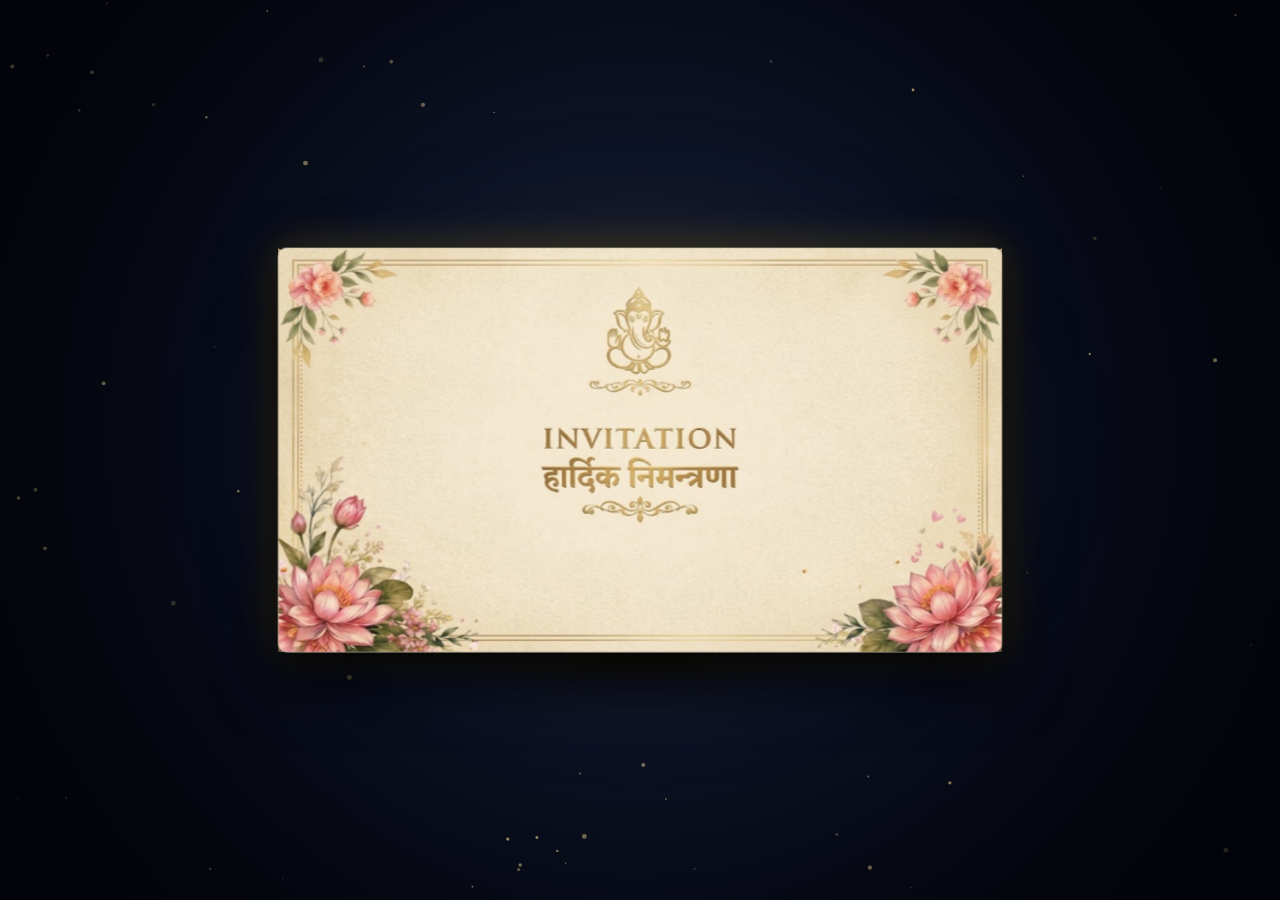
==== index.html @ e5b16639 "Initial commit of wedding invite" ====
<!DOCTYPE html>
<html lang="en">
<head>
  <meta charset="UTF-8" />
  <meta name="viewport" content="width=device-width, initial-scale=1.0, maximum-scale=1.0, user-scalable=no" />
  <title>Manish &amp; Sudha Wedding Invitation | 3D Envelope &amp; Royal Card</title>
  <link rel="stylesheet" href="css/style.css" />
  <!-- Google Fonts for Vedic Serif & Devanagari Elegance -->
  <link rel="preconnect" href="https://fonts.googleapis.com">
  <link rel="preconnect" href="https://fonts.gstatic.com" crossorigin>
  <link href="https://fonts.googleapis.com/css2?family=Cinzel:wght@400;600;700;800&family=Great+Vibes&family=Marcellus&family=Rozha+One&family=Yatra+One&display=swap" rel="stylesheet">
  <!-- GSAP Animation Platform -->
  <script src="https://cdnjs.cloudflare.com/ajax/libs/gsap/3.12.2/gsap.min.js"></script>
</head>
<body>
  <div id="app">
    <!-- Ambient Gold Dust Canvas -->
    <canvas id="particles-canvas"></canvas>

    <!-- Ambient Vignette Effect -->
    <div class="vignette-overlay"></div>



    <!-- Main Scene Container (3D Perspective Space) -->
    <main class="scene-container" id="scene-container">
      
      <!-- Atmospheric Backdrop Glow Spotlight (Makes envelope pop) -->
      <div class="scene-spotlight-glow" id="scene-glow"></div>

      <!-- THE TRUE 3D ENVELOPE ASSEMBLY -->
      <div class="envelope-assembly" id="envelope">
        <!-- Floor Contact Shadow -->
        <div class="envelope-shadow" id="envelope-shadow"></div>

        <!-- 3D Physical Box / Shell with Front, Back & Paper Thickness -->
        <div class="envelope-3d-box" id="envelope-3d-box">
          
          <!-- 3D Paper Thickness Edges -->
          <div class="envelope-edge edge-left"></div>
          <div class="envelope-edge edge-right"></div>
          <div class="envelope-edge edge-bottom"></div>

          <!-- ========================================================
               FRONT FACE OF 3D ENVELOPE (media_1790006540190.png)
               "INVITATION / हार्दिक निमन्त्रणा" & Lord Ganesha
               ======================================================== -->
          <div class="envelope-face face-front" id="face-front">
            <img src="assets/card-front.png" alt="Envelope Front - Invitation" class="envelope-asset-img" />
            <div class="envelope-shimmer-sheen"></div>

          </div>



          <!-- ========================================================
               BACK FACE OF 3D ENVELOPE (media_1790006549972.png)
               Triangular Flap & Metallic Ganesha Wax Seal
               ======================================================== -->
          <div class="envelope-face face-back" id="face-back">
            
            <!-- Envelope Back Pocket (Covers bottom & sides) -->
            <div class="envelope-pocket-wrap">
              <img src="assets/envelope-back.png" alt="Envelope Back Pocket" class="envelope-asset-img pocket-cut" />
            </div>

            <!-- 3D Triangular Flap (Hinged at top edge, swings open 160deg) -->
            <div class="envelope-3d-flap" id="envelope-flap">
              <!-- Front Face of Flap with Ganesha Seal -->
              <div class="flap-side flap-front">
                <div class="flap-cut-container">
                  <img src="assets/envelope-back.png" alt="Envelope Flap" class="envelope-asset-img" />
                </div>
                
                <!-- Metallic Ganesha Wax Seal (Click to Open!) -->
                <div class="wax-seal" id="wax-seal" role="button" aria-label="Open 3D Invitation Envelope">
                  <div class="wax-glow-halo"></div>
                  <div class="wax-seal-body">
                    <div class="wax-seal-rim">
                      <svg viewBox="0 0 100 100" class="ganesha-seal-svg">
                        <defs>
                          <linearGradient id="ganeshaGold" x1="0%" y1="0%" x2="100%" y2="100%">
                            <stop offset="0%" stop-color="#fff4c2" />
                            <stop offset="35%" stop-color="#fae19c" />
                            <stop offset="70%" stop-color="#d4af37" />
                            <stop offset="100%" stop-color="#8a6114" />
                          </linearGradient>
                        </defs>
                        <!-- Lord Ganesha Silhouette Emboss -->
                        <path d="M50 16 C45 16 42 20 42 24 C42 28 45 32 50 32 C55 32 58 28 58 24 C58 20 55 16 50 16 Z" fill="url(#ganeshaGold)" />
                        <!-- Crown (Mukut) -->
                        <path d="M44 20 L50 8 L56 20 Z" fill="url(#ganeshaGold)" />
                        <circle cx="50" cy="7" r="1.5" fill="#fff5cc" />
                        <!-- Ears -->
                        <path d="M42 22 C34 22 28 26 28 32 C28 38 34 42 41 42" stroke="url(#ganeshaGold)" stroke-width="2.2" fill="none" stroke-linecap="round" />
                        <path d="M58 22 C66 22 72 26 72 32 C72 38 66 42 59 42" stroke="url(#ganeshaGold)" stroke-width="2.2" fill="none" stroke-linecap="round" />
                        <!-- Head & Curved Trunk (Vakratunda) -->
                        <path d="M47 30 C47 36 49 44 49 52 C49 62 44 68 38 68 C34 68 32 64 34 61 C36 58 40 60 41 62" stroke="url(#ganeshaGold)" stroke-width="3" fill="none" stroke-linecap="round" />
                        <!-- Modak & Hand -->
                        <circle cx="62" cy="58" r="4.5" fill="url(#ganeshaGold)" />
                        <!-- Tusk (Ekadanta) -->
                        <path d="M45 42 L39 44" stroke="url(#ganeshaGold)" stroke-width="2.2" stroke-linecap="round" />
                        <!-- Tilak on forehead -->
                        <path d="M50 18 L50 25" stroke="#fff4c2" stroke-width="1.8" stroke-linecap="round" />
                        <circle cx="50" cy="26.5" r="1.2" fill="#d4af37" />
                        <!-- Base Lotus Petals -->
                        <path d="M36 78 C42 74 58 74 64 78 C58 84 42 84 36 78 Z" fill="url(#ganeshaGold)" opacity="0.85" />
                      </svg>
                    </div>
                  </div>
                </div>
              </div>

              <!-- Back Face of Flap (Visible when rotated open 160deg into 3D depth) -->
              <div class="flap-side flap-back">
                <div class="flap-back-content">
                  <div class="flap-back-crest">✦ &nbsp; ॐ &nbsp; ✦</div>
                </div>
              </div>
            </div>

          </div>

          <!-- ========================================================
               THE INNER INVITATION CARD (Positioned in front of envelope & flap)
               Manish Pokharel & Sudha Aryal Royal Card
               ======================================================== -->
          <div class="inner-card-3d" id="inner-card">
            <div class="portrait-card-container">
              <!-- High-res wedding card asset -->
              <img src="assets/inner-card.png" alt="Manish Pokharel &amp; Sudha Aryal Wedding Invitation" class="portrait-card-img" />
              <div class="card-shimmer-sheen"></div>

              <!-- Clickable Venue Hotspot: Opens Google Maps link directly -->
              <a href="https://maps.app.goo.gl/5cLbY6xXjAzk1YE78" 
                 target="_blank" 
                 rel="noopener noreferrer" 
                 class="venue-location-link" 
                 id="venue-link-card" 
                 title="Open Venue on Google Maps (Raj Mahal Event, Pokhara)" 
                 aria-label="Open venue location on Google Maps: Raj Mahal Event, Devi's Falls, Pokhara">
              </a>
            </div>
          </div>

        </div>
      </div>

    </main>



    <!-- Card Zoom Lightbox Modal (Click to View Full Size) -->
    <div class="card-lightbox-modal" id="card-lightbox" aria-modal="true" role="dialog">
      <div class="lightbox-backdrop" id="lightbox-backdrop"></div>
      <div class="lightbox-container">
        <button class="lightbox-close-btn" id="btn-close-lightbox" aria-label="Close Lightbox">✕</button>
        <div class="lightbox-card-wrapper">
          <img src="assets/inner-card.png" alt="Manish &amp; Sudha Wedding Card Full Resolution" class="lightbox-card-img" />
          <div class="card-shimmer-sheen"></div>
          <!-- Clickable Venue Hotspot in Lightbox Zoom: Opens Google Maps link directly -->
          <a href="https://maps.app.goo.gl/5cLbY6xXjAzk1YE78" 
             target="_blank" 
             rel="noopener noreferrer" 
             class="venue-location-link" 
             id="venue-link-lightbox" 
             title="Open Venue on Google Maps (Raj Mahal Event, Pokhara)" 
             aria-label="Open venue location on Google Maps: Raj Mahal Event, Devi's Falls, Pokhara">
          </a>
        </div>
      </div>
    </div>
  </div>

  <!-- Application Bundle -->
  <script src="js/bundle.js"></script>
</body>
</html>
---- css/style.css ----
/* ==========================================================================
   THE ROYAL INVITATION - TRUE 3D ENVELOPE (FRONT & BACK DESIGN)
   Landscape Traditional Indian/Hindu Royal Ivory & Gold Aesthetics
   ========================================================================== */

:root {
  --font-serif: 'Cinzel', 'Playfair Display', Georgia, serif;
  --font-devanagari: 'Rozha One', 'Yatra One', 'Cinzel', serif;
  --font-script: 'Great Vibes', cursive;
  --font-sans: 'Marcellus', 'Cinzel', system-ui, sans-serif;

  --gold-highlight: #fff6d6;
  --gold-light: #fae19c;
  --gold-primary: #d4af37;
  --gold-medium: #b38927;
  --gold-dark: #7a5410;
  
  --bg-dark: #03050c;
  --bg-ambient: radial-gradient(circle at 50% 48%, #141c33 0%, #0c1224 40%, #060914 75%, #03040a 100%);
  --ivory-bg: #f9f5eb;
  --ivory-dark: #efe5d0;
  --text-dark: #26160d;

  /* 3D Envelope & Inner Card Dimensions (Default Desktop) */
  --env-w: 720px;
  --env-h: 402px;
  --card-w: 336px;
  --card-h: calc(var(--card-w) * (1024 / 602));
  --edge-t: 16px;
  --seal-size: 82px;
}

*, *::before, *::after {
  box-sizing: border-box;
  margin: 0;
  padding: 0;
  user-select: none;
}

html, body {
  width: 100%;
  height: 100%;
  overflow: hidden;
  background: var(--bg-dark);
  color: #fff;
  font-family: var(--font-sans);
  -webkit-font-smoothing: antialiased;
}



#app {
  position: relative;
  width: 100vw;
  height: 100vh;
  display: flex;
  flex-direction: column;
  justify-content: center;
  align-items: center;
  overflow: hidden;
  background: var(--bg-ambient);
}

/* Ambient Gold Particles Canvas */
#particles-canvas {
  position: absolute;
  top: 0;
  left: 0;
  width: 100%;
  height: 100%;
  pointer-events: none;
  z-index: 1;
}

/* Vignette Overlay */
.vignette-overlay {
  position: absolute;
  top: 0;
  left: 0;
  width: 100%;
  height: 100%;
  pointer-events: none;
  background: radial-gradient(circle at 50% 48%, transparent 40%, rgba(2, 3, 8, 0.82) 100%);
  z-index: 2;
}

/* ==========================================================================
   HEADER HUD
   ========================================================================== */
.header-hud {
  position: relative;
  z-index: 50;
  margin-top: 14px;
  display: flex;
  flex-direction: column;
  align-items: center;
  text-align: center;
  pointer-events: none;
}

.brand-crest {
  font-family: var(--font-devanagari);
  font-size: 0.92rem;
  letter-spacing: 3px;
  color: var(--gold-light);
  text-shadow: 0 0 12px rgba(250, 225, 156, 0.5);
  margin-bottom: 2px;
}

.brand-title {
  font-family: var(--font-serif);
  font-size: 1.7rem;
  font-weight: 700;
  letter-spacing: 3px;
  text-transform: uppercase;
  background: linear-gradient(135deg, #ffffff 0%, #fae19c 60%, #d4af37 100%);
  -webkit-background-clip: text;
  -webkit-text-fill-color: transparent;
  filter: drop-shadow(0 2px 8px rgba(0, 0, 0, 0.7));
}

.brand-subtitle {
  font-size: 0.8rem;
  letter-spacing: 2px;
  color: #d1b894;
  margin-top: 2px;
}

.status-pill {
  margin-top: 8px;
  display: inline-flex;
  align-items: center;
  gap: 8px;
  padding: 5px 16px;
  background: rgba(26, 6, 11, 0.75);
  border: 1px solid rgba(212, 175, 55, 0.4);
  border-radius: 20px;
  font-size: 0.72rem;
  font-weight: 600;
  letter-spacing: 1.5px;
  color: var(--gold-light);
  box-shadow: 0 4px 15px rgba(0, 0, 0, 0.6);
  backdrop-filter: blur(8px);
}

.pulse-dot {
  width: 7px;
  height: 7px;
  border-radius: 50%;
  background: #e6a817;
  box-shadow: 0 0 8px #f5c042;
  animation: pulse-glow 2s infinite ease-in-out;
}

.pulse-dot.active {
  background: #4ade80;
  box-shadow: 0 0 10px #4ade80;
}

@keyframes pulse-glow {
  0%, 100% { transform: scale(1); opacity: 0.7; }
  50% { transform: scale(1.4); opacity: 1; }
}

/* Floating Tooltip */
.floating-tooltip {
  position: fixed;
  pointer-events: none;
  z-index: 100;
  padding: 6px 14px;
  background: rgba(20, 4, 8, 0.92);
  border: 1px solid var(--gold-primary);
  border-radius: 18px;
  color: var(--gold-light);
  font-size: 0.72rem;
  letter-spacing: 1px;
  box-shadow: 0 6px 20px rgba(0, 0, 0, 0.8), 0 0 12px rgba(212, 175, 55, 0.3);
  opacity: 0;
  transform: translateY(6px);
  transition: opacity 0.2s ease, transform 0.2s ease;
}

.floating-tooltip.visible {
  opacity: 1;
  transform: translateY(0);
}

/* ==========================================================================
   MAIN SCENE CONTAINER (3D Perspective Space)
   ========================================================================== */
.scene-container {
  position: relative;
  width: 100%;
  max-width: 860px;
  height: 540px;
  z-index: 10;
  perspective: 1600px;
  display: flex;
  align-items: center;
  justify-content: center;
  margin: auto 0;
}

/* ==========================================================================
   ATMOSPHERIC SPOTLIGHT GLOW (Makes 3D Envelope Pop)
   ========================================================================== */
.scene-spotlight-glow {
  position: absolute;
  top: 50%;
  left: 50%;
  transform: translate(-50%, -50%) translateZ(-80px);
  width: min(880px, 94vw);
  height: min(580px, 68vh);
  border-radius: 50%;
  background: radial-gradient(ellipse at 50% 50%, rgba(250, 225, 156, 0.32) 0%, rgba(212, 175, 55, 0.15) 38%, rgba(20, 28, 55, 0.05) 60%, transparent 75%);
  filter: blur(48px);
  pointer-events: none;
  z-index: 0;
  transition: opacity 0.8s ease;
}

/* ==========================================================================
   THE 3D ENVELOPE ASSEMBLY
   ========================================================================== */
.envelope-assembly {
  position: relative;
  width: var(--env-w);
  height: var(--env-h);
  transform-style: preserve-3d;
}

/* Floor Contact Shadow */
.envelope-shadow {
  position: absolute;
  bottom: -32px;
  left: 6%;
  width: 88%;
  height: 46px;
  background: radial-gradient(ellipse at center, rgba(0, 0, 0, 0.9) 0%, rgba(10, 16, 35, 0.45) 50%, transparent 75%);
  border-radius: 50%;
  z-index: 0;
  filter: blur(12px);
  pointer-events: none;
  transition: transform 0.8s ease, opacity 0.8s ease;
}

/* ==========================================================================
   3D PHYSICAL ENVELOPE BOX (Shell with Front, Back, & Paper Thickness)
   ========================================================================== */
.envelope-3d-box {
  position: relative;
  width: 100%;
  height: 100%;
  transform-style: preserve-3d;
  cursor: pointer;
}

/* 3D Paper Thickness Edges */
.envelope-edge {
  position: absolute;
  box-sizing: border-box;
  background: linear-gradient(135deg, #dfcfb2 0%, #c5b290 100%);
  border: 1px solid rgba(212, 175, 55, 0.4);
  pointer-events: none;
}

.edge-left {
  top: 0;
  left: calc(var(--edge-t) / -2);
  width: var(--edge-t);
  height: 100%;
  transform: rotateY(-90deg);
}

.edge-right {
  top: 0;
  right: calc(var(--edge-t) / -2);
  width: var(--edge-t);
  height: 100%;
  transform: rotateY(90deg);
}

.edge-bottom {
  bottom: calc(var(--edge-t) / -2);
  left: 0;
  width: 100%;
  height: var(--edge-t);
  transform: rotateX(-90deg);
}

/* Common Envelope Faces */
.envelope-face {
  position: absolute;
  top: 0;
  left: 0;
  width: 100%;
  height: 100%;
  border-radius: 8px;
  box-shadow: 
    0 25px 65px rgba(0, 0, 0, 0.85),
    0 8px 24px rgba(0, 0, 0, 0.6),
    0 0 40px rgba(212, 175, 55, 0.35);
  backface-visibility: hidden;
  -webkit-backface-visibility: hidden;
}

.envelope-asset-img {
  width: 100%;
  height: 100%;
  object-fit: fill;
  display: block;
}

/* --- FRONT FACE (media_1790006540190.png: INVITATION / हार्दिक निमन्त्रणा) --- */
.face-front {
  background: var(--ivory-bg);
  transform: translateZ(8px);
  overflow: hidden;
  z-index: 5;
}

.envelope-shimmer-sheen {
  position: absolute;
  top: 0;
  left: -100%;
  width: 60%;
  height: 100%;
  background: linear-gradient(90deg, transparent, rgba(255, 246, 214, 0.35), transparent);
  transform: skewX(-25deg);
  pointer-events: none;
  animation: gold-sheen 6s infinite ease-in-out;
}

@keyframes gold-sheen {
  0%, 80% { left: -100%; }
  100% { left: 160%; }
}

/* Front Flip Hint Badge */
.front-flip-badge {
  position: absolute;
  bottom: 14px;
  left: 50%;
  transform: translateX(-50%);
  padding: 6px 16px;
  background: rgba(26, 8, 12, 0.85);
  border: 1px solid var(--gold-primary);
  border-radius: 20px;
  color: var(--gold-light);
  font-family: var(--font-serif);
  font-size: 0.7rem;
  letter-spacing: 1.2px;
  box-shadow: 0 4px 12px rgba(0, 0, 0, 0.6);
  cursor: pointer;
  transition: all 0.2s ease;
  display: flex;
  align-items: center;
  gap: 6px;
  z-index: 10;
}

.front-flip-badge:hover {
  background: rgba(45, 12, 20, 0.95);
  transform: translateX(-50%) scale(1.05);
  box-shadow: 0 0 14px rgba(212, 175, 55, 0.6);
}

.flip-icon {
  font-size: 0.85rem;
  color: var(--gold-light);
}

/* --- BACK FACE (media_1790006549972.png: Flap & Ganesha Wax Seal) --- */
.face-back {
  background: var(--ivory-bg);
  transform: rotateY(180deg) translateZ(8px);
  transform-style: preserve-3d;
  overflow: visible;
  z-index: 2;
  transition: box-shadow 0.4s ease;
}

.envelope-assembly.is-open .envelope-face {
  box-shadow: none;
}

.envelope-assembly.is-open .envelope-edge {
  opacity: 0;
  visibility: hidden;
  transition: opacity 0.3s ease;
}

/* Envelope Back Pocket (Covers bottom & sides) */
.envelope-pocket-wrap {
  position: absolute;
  top: 0;
  left: 0;
  width: 100%;
  height: 100%;
  z-index: 2;
  pointer-events: none;
  border-radius: 8px;
  overflow: hidden;
  clip-path: polygon(0 0, 44% 49%, 50% 64%, 56% 49%, 100% 0, 100% 100%, 0 100%);
  -webkit-clip-path: polygon(0 0, 44% 49%, 50% 64%, 56% 49%, 100% 0, 100% 100%, 0 100%);
}

/* 3D Triangular Flap */
.envelope-3d-flap {
  position: absolute;
  top: 0;
  left: 0;
  width: 100%;
  height: 100%;
  z-index: 3;
  transform-origin: top center;
  transform-style: preserve-3d;
}

.flap-side {
  position: absolute;
  top: 0;
  left: 0;
  width: 100%;
  height: 100%;
  backface-visibility: hidden;
  -webkit-backface-visibility: hidden;
}

.flap-front {
  z-index: 2;
  transform: rotateX(0deg);
}

.flap-cut-container {
  width: 100%;
  height: 100%;
  clip-path: polygon(0 0, 100% 0, 50% 55.6%);
  -webkit-clip-path: polygon(0 0, 100% 0, 50% 55.6%);
}

/* Metallic Ganesha Wax Seal */
.wax-seal {
  position: absolute;
  top: 55.6%;
  left: 50%;
  width: var(--seal-size);
  height: var(--seal-size);
  transform: translate(-50%, -50%);
  z-index: 10;
  cursor: pointer;
  transition: transform 0.25s cubic-bezier(0.16, 1, 0.3, 1), filter 0.25s ease;
}



.wax-seal-body {
  width: 100%;
  height: 100%;
  border-radius: 50%;
  background: radial-gradient(circle at 35% 30%, #fae6a6 0%, #d4af37 40%, #8c671b 80%, #543909 100%);
  box-shadow: 
    0 8px 20px rgba(0, 0, 0, 0.85),
    0 0 16px rgba(212, 175, 55, 0.5),
    inset 0 2px 5px rgba(255, 255, 255, 0.75),
    inset 0 -2px 6px rgba(0, 0, 0, 0.7);
  display: flex;
  align-items: center;
  justify-content: center;
  position: relative;
}

.wax-seal-rim {
  width: 80%;
  height: 80%;
  border-radius: 50%;
  border: 1.5px dashed rgba(42, 14, 5, 0.5);
  box-shadow: inset 0 0 8px rgba(0, 0, 0, 0.45);
  display: flex;
  align-items: center;
  justify-content: center;
  background: radial-gradient(circle at 35% 30%, #ebd391 0%, #c29c2d 65%, #7a5210 100%);
}

.ganesha-seal-svg {
  width: 75%;
  height: 75%;
  filter: drop-shadow(0 1px 2px rgba(0, 0, 0, 0.7));
}

.wax-glow-halo {
  position: absolute;
  top: -22%;
  left: -22%;
  width: 144%;
  height: 144%;
  border-radius: 50%;
  background: radial-gradient(circle, rgba(250, 225, 156, 0.35) 0%, transparent 70%);
  pointer-events: none;
  animation: halo-pulse 2.5s infinite ease-in-out;
}

/* Back of Flap (Rotated 180deg around Y to maintain natural triangle apex) */
.flap-back {
  transform: rotateY(180deg);
  background: linear-gradient(135deg, #eee3cd 0%, #dfcfb2 100%);
  clip-path: polygon(0 0, 100% 0, 50% 55.6%);
  -webkit-clip-path: polygon(0 0, 100% 0, 50% 55.6%);
  display: flex;
  align-items: center;
  justify-content: center;
}

.flap-back-content {
  color: var(--gold-medium);
  font-family: var(--font-serif);
  font-size: 1rem;
  letter-spacing: 4px;
}

/* ==========================================================================
   THE INNER INVITATION CARD (Manish Pokharel & Sudha Aryal Royal Card)
   ========================================================================== */
.inner-card-3d {
  position: absolute;
  top: 10px;
  left: calc(50% - (var(--card-w) / 2));
  width: var(--card-w);
  height: var(--card-h);
  z-index: 25;
  transform: rotateY(180deg) translateZ(0px);
  transform-style: preserve-3d;
  opacity: 0;
  pointer-events: none;
  transition: box-shadow 0.3s ease;
}

.inner-card-3d.active {
  pointer-events: auto;
  cursor: zoom-in;
  z-index: 30;
}

.inner-card-3d.active .portrait-card-container {
  box-shadow: 
    0 30px 70px rgba(0, 0, 0, 0.95),
    0 0 35px rgba(212, 175, 55, 0.5),
    0 0 12px rgba(255, 246, 214, 0.25);
  transition: box-shadow 0.6s ease;
}

.portrait-card-container {
  position: relative;
  width: 100%;
  height: 100%;
  aspect-ratio: 602 / 1024;
  border-radius: 12px;
  overflow: hidden;
  box-shadow: 0 20px 50px rgba(0, 0, 0, 0.9), 0 0 25px rgba(212, 175, 55, 0.4);
  border: 2px solid rgba(212, 175, 55, 0.65);
  background: #fbf7ee;
}

.portrait-card-img {
  width: 100%;
  height: 100%;
  object-fit: cover;
  display: block;
  image-rendering: auto;
  -webkit-backface-visibility: hidden;
  backface-visibility: hidden;
}

.card-shimmer-sheen {
  position: absolute;
  top: 0;
  left: -120%;
  width: 60%;
  height: 100%;
  background: linear-gradient(90deg, transparent, rgba(255, 246, 214, 0.28), rgba(212, 175, 55, 0.15), transparent);
  transform: skewX(-25deg);
  pointer-events: none;
  z-index: 5;
}

/* Clickable Venue Location Hotspot: Opens Google Maps link */
.venue-location-link {
  position: absolute;
  top: 53.0%;
  left: 53.0%;
  width: 38.0%;
  height: 12.0%;
  z-index: 10;
  cursor: pointer;
  border-radius: 8px;
  text-decoration: none;
  display: block;
  -webkit-tap-highlight-color: rgba(212, 175, 55, 0.35);
  transition: all 0.25s cubic-bezier(0.2, 0, 0, 1);
}

.venue-location-link:hover,
.venue-location-link:focus-visible {
  background: rgba(212, 175, 55, 0.12);
  box-shadow: 0 0 16px rgba(212, 175, 55, 0.45), inset 0 0 8px rgba(212, 175, 55, 0.25);
  border: 1px dashed rgba(184, 134, 11, 0.65);
  outline: none;
}

/* ==========================================================================
   BOTTOM TOOLBAR (Minimalist Luxury 2-Button Control)
   ========================================================================== */
.bottom-toolbar {
  position: absolute;
  bottom: 24px;
  left: 50%;
  transform: translateX(-50%);
  z-index: 50;
  display: flex;
  align-items: center;
  gap: 16px;
  background: rgba(10, 15, 30, 0.85);
  padding: 8px 20px;
  border-radius: 30px;
  border: 1px solid rgba(212, 175, 55, 0.4);
  box-shadow: 0 10px 30px rgba(0, 0, 0, 0.85), 0 0 20px rgba(212, 175, 55, 0.25);
  backdrop-filter: blur(14px);
}

.btn-luxury {
  display: inline-flex;
  align-items: center;
  gap: 8px;
  padding: 10px 22px;
  border-radius: 22px;
  background: rgba(255, 255, 255, 0.06);
  border: 1px solid rgba(212, 175, 55, 0.35);
  color: #e0d0b8;
  font-family: var(--font-serif);
  font-size: 0.78rem;
  font-weight: 600;
  letter-spacing: 1.2px;
  cursor: pointer;
  transition: all 0.25s cubic-bezier(0.16, 1, 0.3, 1);
}

.btn-luxury:hover:not(:disabled) {
  background: rgba(212, 175, 55, 0.18);
  border-color: var(--gold-light);
  color: #fff;
  transform: translateY(-2px);
  box-shadow: 0 4px 18px rgba(212, 175, 55, 0.35);
}

.btn-luxury:disabled {
  opacity: 0.4;
  cursor: not-allowed;
  border-color: rgba(255, 255, 255, 0.1);
}

.btn-luxury.primary {
  background: linear-gradient(135deg, #d4af37 0%, #a37217 100%);
  border-color: var(--gold-light);
  color: #1a0408;
  font-weight: 700;
  box-shadow: 0 4px 15px rgba(212, 175, 55, 0.45);
}

.btn-luxury.primary:hover:not(:disabled) {
  background: linear-gradient(135deg, #f0cf62 0%, #b8831e 100%);
  transform: translateY(-2px);
  box-shadow: 0 6px 22px rgba(212, 175, 55, 0.65);
}

.btn-luxury.active {
  border-color: var(--gold-light);
  box-shadow: 0 0 12px rgba(212, 175, 55, 0.3);
}

/* ==========================================================================
   RESPONSIVE ADJUSTMENTS: MOBILE PHONE & 9:16 PORTRAIT RATIO
   ========================================================================== */
@media (max-width: 768px), (max-aspect-ratio: 13/16) {
  :root {
    --env-w: min(84vw, calc((100dvh - 220px) * 0.54), 324px);
    --env-h: calc(var(--env-w) * 0.5586);
    --card-w: calc(var(--env-w) * 0.72);
    --card-h: calc(var(--card-w) * 1.8215);
    --edge-t: 10px;
    --seal-size: 60px;
  }

  body {
    touch-action: pan-y;
  }

  #app {
    padding: 0;
    justify-content: center;
    align-items: center;
  }



  /* Compact Header HUD */
  .header-hud {
    padding: 10px 14px 4px;
    gap: 1px;
    z-index: 60;
  }

  .brand-crest {
    font-size: 0.62rem;
    letter-spacing: 1.5px;
  }

  .brand-title {
    font-size: 1.38rem;
    letter-spacing: 2px;
    margin: 1px 0;
  }

  .brand-subtitle {
    font-size: 0.68rem;
    letter-spacing: 0.8px;
  }

  .status-pill {
    font-size: 0.62rem;
    padding: 3px 10px;
    margin-top: 3px;
    letter-spacing: 0.6px;
  }

  /* Scene Container */
  .scene-container {
    height: auto;
    flex: 1;
    min-height: 440px;
    display: flex;
    align-items: center;
    justify-content: center;
  }

  /* Front cover hint badge */
  .front-flip-badge {
    bottom: 10px;
    padding: 4px 14px;
    font-size: 0.62rem;
    letter-spacing: 1px;
  }

  /* Inner Card on Mobile */
  .inner-card-3d {
    border-radius: 10px;
  }

  .portrait-card-container {
    border-radius: 10px;
    border-width: 1.5px;
  }

  /* Mobile Bottom Toolbar (Touch 2-Button Row) */
  .bottom-toolbar {
    width: calc(100% - 24px);
    max-width: 360px;
    margin-bottom: 14px;
    display: grid;
    grid-template-columns: 1fr 1fr;
    gap: 10px;
    padding: 0 4px;
    z-index: 50;
  }

  .btn-luxury {
    padding: 11px 12px;
    font-size: 0.72rem;
    letter-spacing: 0.8px;
    justify-content: center;
    border-radius: 24px;
    min-height: 44px;
    gap: 6px;
    white-space: nowrap;
    overflow: hidden;
    text-overflow: ellipsis;
    -webkit-tap-highlight-color: transparent;
    touch-action: manipulation;
  }

  .btn-luxury svg {
    width: 15px;
    height: 15px;
    flex-shrink: 0;
  }
}


/* ==========================================================================
   CARD FULLSCREEN ZOOM LIGHTBOX MODAL
   ========================================================================== */
.card-lightbox-modal {
  position: fixed;
  inset: 0;
  z-index: 250;
  display: flex;
  align-items: center;
  justify-content: center;
  opacity: 0;
  pointer-events: none;
  visibility: hidden;
}

.card-lightbox-modal.active {
  opacity: 1;
  pointer-events: auto;
  visibility: visible;
}

.lightbox-backdrop {
  position: absolute;
  inset: 0;
  background: rgba(10, 3, 5, 0.88);
  backdrop-filter: blur(14px);
  cursor: pointer;
}

.lightbox-container {
  position: relative;
  z-index: 2;
  display: flex;
  align-items: center;
  justify-content: center;
  max-height: 92vh;
  max-width: 92vw;
}

.lightbox-close-btn {
  position: absolute;
  top: -16px;
  right: -16px;
  width: 40px;
  height: 40px;
  border-radius: 50%;
  background: #1a0408;
  border: 1.5px solid var(--gold-primary);
  color: var(--gold-light);
  font-size: 1.1rem;
  font-weight: 700;
  display: flex;
  align-items: center;
  justify-content: center;
  cursor: pointer;
  box-shadow: 0 4px 15px rgba(0, 0, 0, 0.8), 0 0 10px rgba(212, 175, 55, 0.4);
  z-index: 10;
  transition: all 0.2s ease;
}

.lightbox-close-btn:hover {
  background: #330b13;
  color: #fff;
  border-color: var(--gold-highlight);
  transform: scale(1.1);
  box-shadow: 0 0 18px rgba(212, 175, 55, 0.7);
}

.lightbox-card-wrapper {
  position: relative;
  height: min(88vh, 880px);
  aspect-ratio: 602 / 1024;
  border-radius: 16px;
  overflow: hidden;
  box-shadow: 0 25px 80px rgba(0, 0, 0, 0.95), 0 0 45px rgba(212, 175, 55, 0.5);
  border: 2.5px solid var(--gold-primary);
  background: #fbf7ee;
  transform-origin: 50% 50%;
  -webkit-backface-visibility: hidden;
  backface-visibility: hidden;
}

.lightbox-card-img {
  width: 100%;
  height: 100%;
  object-fit: cover;
  display: block;
  image-rendering: auto;
  -webkit-backface-visibility: hidden;
  backface-visibility: hidden;
}
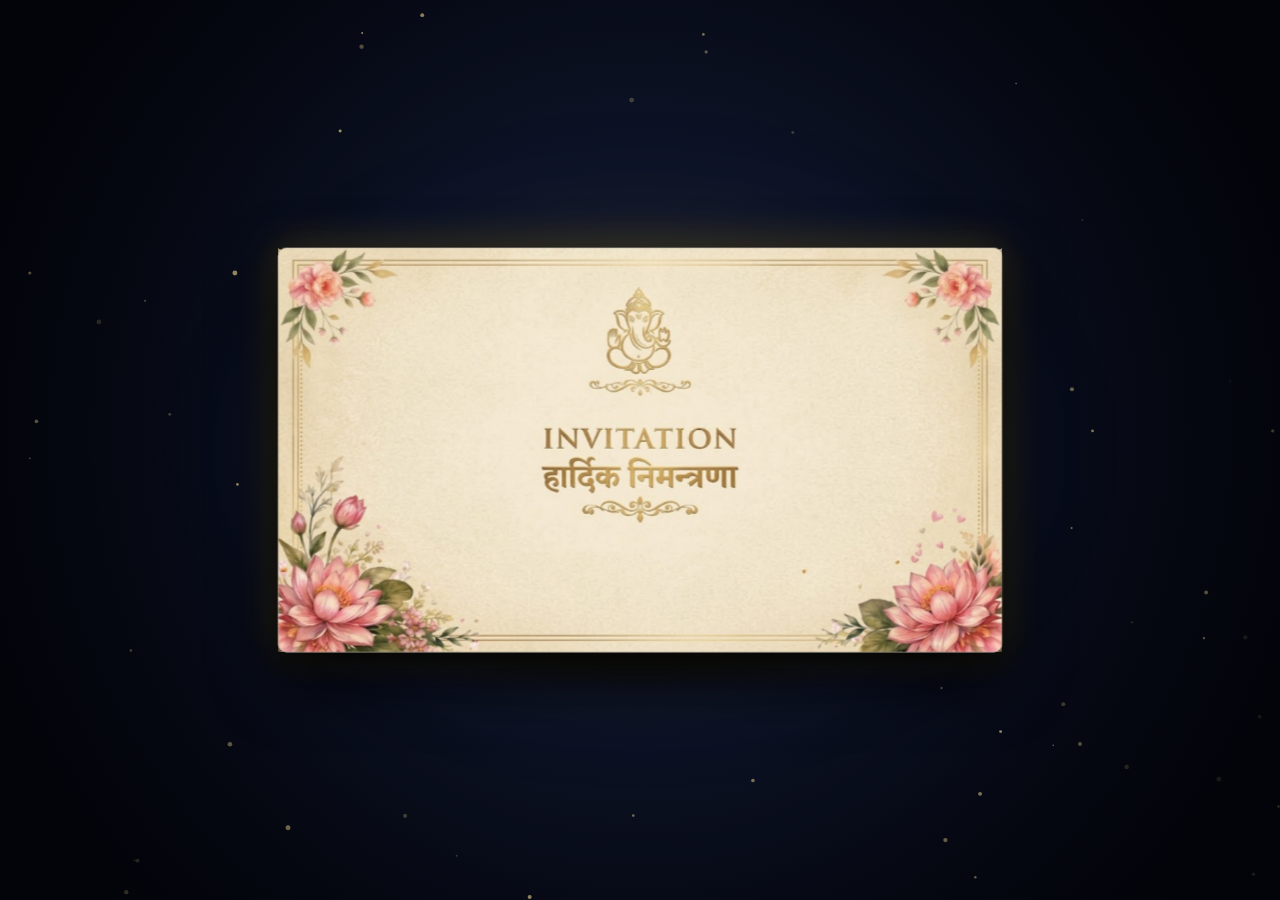
==== commit 7c26d939: "Wedding Invite" ====
--- a/index.html
+++ b/index.html
@@ -41,6 +41,9 @@
           <div class="envelope-edge edge-right"></div>
           <div class="envelope-edge edge-bottom"></div>
 
+          <!-- Envelope Interior (visible through flap when open, gives depth) -->
+          <div class="envelope-face face-interior" id="face-interior"></div>
+
           <!-- ========================================================
                FRONT FACE OF 3D ENVELOPE (media_1790006540190.png)
                "INVITATION / हार्दिक निमन्त्रणा" & Lord Ganesha
@@ -64,57 +67,37 @@
               <img src="assets/envelope-back.png" alt="Envelope Back Pocket" class="envelope-asset-img pocket-cut" />
             </div>
 
-            <!-- 3D Triangular Flap (Hinged at top edge, swings open 160deg) -->
-            <div class="envelope-3d-flap" id="envelope-flap">
-              <!-- Front Face of Flap with Ganesha Seal -->
-              <div class="flap-side flap-front">
-                <div class="flap-cut-container">
-                  <img src="assets/envelope-back.png" alt="Envelope Flap" class="envelope-asset-img" />
-                </div>
-                
-                <!-- Metallic Ganesha Wax Seal (Click to Open!) -->
-                <div class="wax-seal" id="wax-seal" role="button" aria-label="Open 3D Invitation Envelope">
-                  <div class="wax-glow-halo"></div>
-                  <div class="wax-seal-body">
-                    <div class="wax-seal-rim">
-                      <svg viewBox="0 0 100 100" class="ganesha-seal-svg">
-                        <defs>
-                          <linearGradient id="ganeshaGold" x1="0%" y1="0%" x2="100%" y2="100%">
-                            <stop offset="0%" stop-color="#fff4c2" />
-                            <stop offset="35%" stop-color="#fae19c" />
-                            <stop offset="70%" stop-color="#d4af37" />
-                            <stop offset="100%" stop-color="#8a6114" />
-                          </linearGradient>
-                        </defs>
-                        <!-- Lord Ganesha Silhouette Emboss -->
-                        <path d="M50 16 C45 16 42 20 42 24 C42 28 45 32 50 32 C55 32 58 28 58 24 C58 20 55 16 50 16 Z" fill="url(#ganeshaGold)" />
-                        <!-- Crown (Mukut) -->
-                        <path d="M44 20 L50 8 L56 20 Z" fill="url(#ganeshaGold)" />
-                        <circle cx="50" cy="7" r="1.5" fill="#fff5cc" />
-                        <!-- Ears -->
-                        <path d="M42 22 C34 22 28 26 28 32 C28 38 34 42 41 42" stroke="url(#ganeshaGold)" stroke-width="2.2" fill="none" stroke-linecap="round" />
-                        <path d="M58 22 C66 22 72 26 72 32 C72 38 66 42 59 42" stroke="url(#ganeshaGold)" stroke-width="2.2" fill="none" stroke-linecap="round" />
-                        <!-- Head & Curved Trunk (Vakratunda) -->
-                        <path d="M47 30 C47 36 49 44 49 52 C49 62 44 68 38 68 C34 68 32 64 34 61 C36 58 40 60 41 62" stroke="url(#ganeshaGold)" stroke-width="3" fill="none" stroke-linecap="round" />
-                        <!-- Modak & Hand -->
-                        <circle cx="62" cy="58" r="4.5" fill="url(#ganeshaGold)" />
-                        <!-- Tusk (Ekadanta) -->
-                        <path d="M45 42 L39 44" stroke="url(#ganeshaGold)" stroke-width="2.2" stroke-linecap="round" />
-                        <!-- Tilak on forehead -->
-                        <path d="M50 18 L50 25" stroke="#fff4c2" stroke-width="1.8" stroke-linecap="round" />
-                        <circle cx="50" cy="26.5" r="1.2" fill="#d4af37" />
-                        <!-- Base Lotus Petals -->
-                        <path d="M36 78 C42 74 58 74 64 78 C58 84 42 84 36 78 Z" fill="url(#ganeshaGold)" opacity="0.85" />
-                      </svg>
-                    </div>
+            <!-- Triangular Flap (clip-path animated to fold open — no 3D rotation) -->
+            <div class="envelope-flap-wrap" id="envelope-flap">
+              <img src="assets/envelope-back.png" alt="Envelope Flap" class="envelope-asset-img" />
+
+              <!-- Metallic Ganesha Wax Seal -->
+              <div class="wax-seal" id="wax-seal" role="button" aria-label="Open 3D Invitation Envelope">
+                <div class="wax-glow-halo"></div>
+                <div class="wax-seal-body">
+                  <div class="wax-seal-rim">
+                    <svg viewBox="0 0 100 100" class="ganesha-seal-svg">
+                      <defs>
+                        <linearGradient id="ganeshaGold" x1="0%" y1="0%" x2="100%" y2="100%">
+                          <stop offset="0%" stop-color="#fff4c2" />
+                          <stop offset="35%" stop-color="#fae19c" />
+                          <stop offset="70%" stop-color="#d4af37" />
+                          <stop offset="100%" stop-color="#8a6114" />
+                        </linearGradient>
+                      </defs>
+                      <path d="M50 16 C45 16 42 20 42 24 C42 28 45 32 50 32 C55 32 58 28 58 24 C58 20 55 16 50 16 Z" fill="url(#ganeshaGold)" />
+                      <path d="M44 20 L50 8 L56 20 Z" fill="url(#ganeshaGold)" />
+                      <circle cx="50" cy="7" r="1.5" fill="#fff5cc" />
+                      <path d="M42 22 C34 22 28 26 28 32 C28 38 34 42 41 42" stroke="url(#ganeshaGold)" stroke-width="2.2" fill="none" stroke-linecap="round" />
+                      <path d="M58 22 C66 22 72 26 72 32 C72 38 66 42 59 42" stroke="url(#ganeshaGold)" stroke-width="2.2" fill="none" stroke-linecap="round" />
+                      <path d="M47 30 C47 36 49 44 49 52 C49 62 44 68 38 68 C34 68 32 64 34 61 C36 58 40 60 41 62" stroke="url(#ganeshaGold)" stroke-width="3" fill="none" stroke-linecap="round" />
+                      <circle cx="62" cy="58" r="4.5" fill="url(#ganeshaGold)" />
+                      <path d="M45 42 L39 44" stroke="url(#ganeshaGold)" stroke-width="2.2" stroke-linecap="round" />
+                      <path d="M50 18 L50 25" stroke="#fff4c2" stroke-width="1.8" stroke-linecap="round" />
+                      <circle cx="50" cy="26.5" r="1.2" fill="#d4af37" />
+                      <path d="M36 78 C42 74 58 74 64 78 C58 84 42 84 36 78 Z" fill="url(#ganeshaGold)" opacity="0.85" />
+                    </svg>
                   </div>
-                </div>
-              </div>
-
-              <!-- Back Face of Flap (Visible when rotated open 160deg into 3D depth) -->
-              <div class="flap-side flap-back">
-                <div class="flap-back-content">
-                  <div class="flap-back-crest">✦ &nbsp; ॐ &nbsp; ✦</div>
                 </div>
               </div>
             </div>
--- a/css/style.css
+++ b/css/style.css
@@ -317,6 +317,8 @@
   transform: translateZ(8px);
   overflow: hidden;
   z-index: 5;
+  cursor: pointer;
+  -webkit-tap-highlight-color: transparent;
 }
 
 .envelope-shimmer-sheen {
@@ -372,7 +374,7 @@
 
 /* --- BACK FACE (media_1790006549972.png: Flap & Ganesha Wax Seal) --- */
 .face-back {
-  background: var(--ivory-bg);
+  background: transparent; /* Transparent so backward-rotating flap isn't occluded */
   transform: rotateY(180deg) translateZ(8px);
   transform-style: preserve-3d;
   overflow: visible;
@@ -380,6 +382,22 @@
   transition: box-shadow 0.4s ease;
 }
 
+/* Envelope Interior Face: Shows ivory interior when flap folds backward/open */
+.face-interior {
+  position: absolute;
+  top: 0;
+  left: 0;
+  width: 100%;
+  height: 100%;
+  border-radius: 8px;
+  background: linear-gradient(160deg, #f4ede0 0%, #ede1cc 40%, #e4d5bb 100%);
+  transform: rotateY(180deg) translateZ(7px); /* Just behind face-back (z=8px) */
+  backface-visibility: hidden;
+  -webkit-backface-visibility: hidden;
+  z-index: 1;
+  pointer-events: none;
+}
+
 .envelope-assembly.is-open .envelope-face {
   box-shadow: none;
 }
@@ -401,42 +419,21 @@
   pointer-events: none;
   border-radius: 8px;
   overflow: hidden;
-  clip-path: polygon(0 0, 44% 49%, 50% 64%, 56% 49%, 100% 0, 100% 100%, 0 100%);
-  -webkit-clip-path: polygon(0 0, 44% 49%, 50% 64%, 56% 49%, 100% 0, 100% 100%, 0 100%);
-}
-
-/* 3D Triangular Flap */
-.envelope-3d-flap {
+  clip-path: polygon(0 0, 50% 65.5%, 100% 0, 100% 100%, 0 100%);
+  -webkit-clip-path: polygon(0 0, 50% 65.5%, 100% 0, 100% 100%, 0 100%);
+}
+
+/* Triangular Flap — flat element with animated clip-path (no 3D rotation needed) */
+.envelope-flap-wrap {
   position: absolute;
   top: 0;
   left: 0;
   width: 100%;
   height: 100%;
   z-index: 3;
-  transform-origin: top center;
-  transform-style: preserve-3d;
-}
-
-.flap-side {
-  position: absolute;
-  top: 0;
-  left: 0;
-  width: 100%;
-  height: 100%;
-  backface-visibility: hidden;
-  -webkit-backface-visibility: hidden;
-}
-
-.flap-front {
-  z-index: 2;
-  transform: rotateX(0deg);
-}
-
-.flap-cut-container {
-  width: 100%;
-  height: 100%;
-  clip-path: polygon(0 0, 100% 0, 50% 55.6%);
-  -webkit-clip-path: polygon(0 0, 100% 0, 50% 55.6%);
+  clip-path: polygon(0% 0%, 100% 0%, 50% 65.5%);
+  -webkit-clip-path: polygon(0% 0%, 100% 0%, 50% 65.5%);
+  pointer-events: none; /* wax-seal inside handles its own clicks */
 }
 
 /* Metallic Ganesha Wax Seal */
@@ -449,10 +446,9 @@
   transform: translate(-50%, -50%);
   z-index: 10;
   cursor: pointer;
+  pointer-events: auto;
   transition: transform 0.25s cubic-bezier(0.16, 1, 0.3, 1), filter 0.25s ease;
 }
-
-
 
 .wax-seal-body {
   width: 100%;
@@ -500,22 +496,9 @@
   animation: halo-pulse 2.5s infinite ease-in-out;
 }
 
-/* Back of Flap (Rotated 180deg around Y to maintain natural triangle apex) */
-.flap-back {
-  transform: rotateY(180deg);
-  background: linear-gradient(135deg, #eee3cd 0%, #dfcfb2 100%);
-  clip-path: polygon(0 0, 100% 0, 50% 55.6%);
-  -webkit-clip-path: polygon(0 0, 100% 0, 50% 55.6%);
-  display: flex;
-  align-items: center;
-  justify-content: center;
-}
-
-.flap-back-content {
-  color: var(--gold-medium);
-  font-family: var(--font-serif);
-  font-size: 1rem;
-  letter-spacing: 4px;
+@keyframes halo-pulse {
+  0%, 100% { transform: scale(1); opacity: 0.6; }
+  50% { transform: scale(1.15); opacity: 1; }
 }
 
 /* ==========================================================================
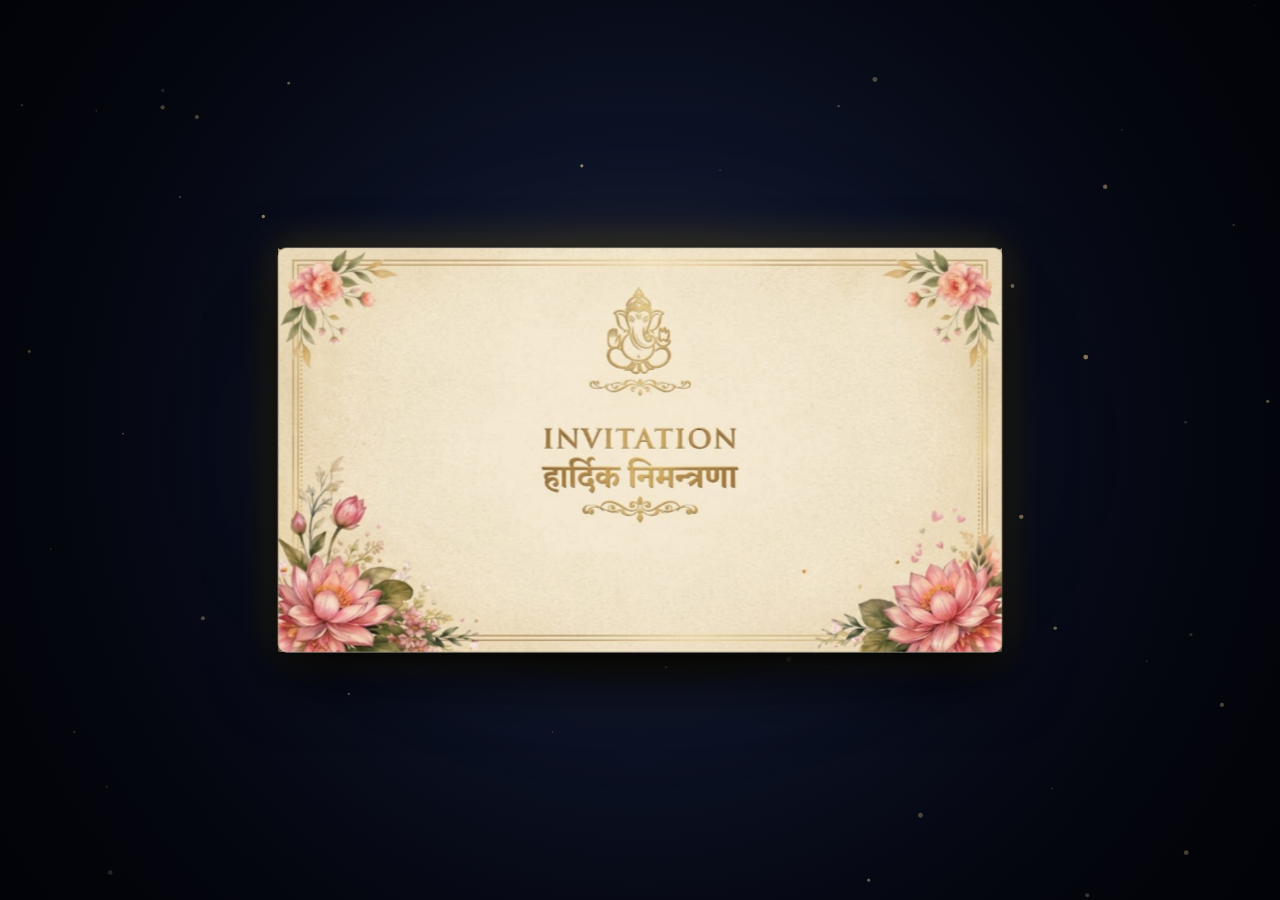
==== commit e231b550: "Invite" ====
--- a/index.html
+++ b/index.html
@@ -3,7 +3,7 @@
 <head>
   <meta charset="UTF-8" />
   <meta name="viewport" content="width=device-width, initial-scale=1.0, maximum-scale=1.0, user-scalable=no" />
-  <title>Manish &amp; Sudha Wedding Invitation | 3D Envelope &amp; Royal Card</title>
+  <title>Manish &amp; Sudha Wedding Invitation </title>
   <link rel="stylesheet" href="css/style.css" />
   <!-- Google Fonts for Vedic Serif & Devanagari Elegance -->
   <link rel="preconnect" href="https://fonts.googleapis.com">
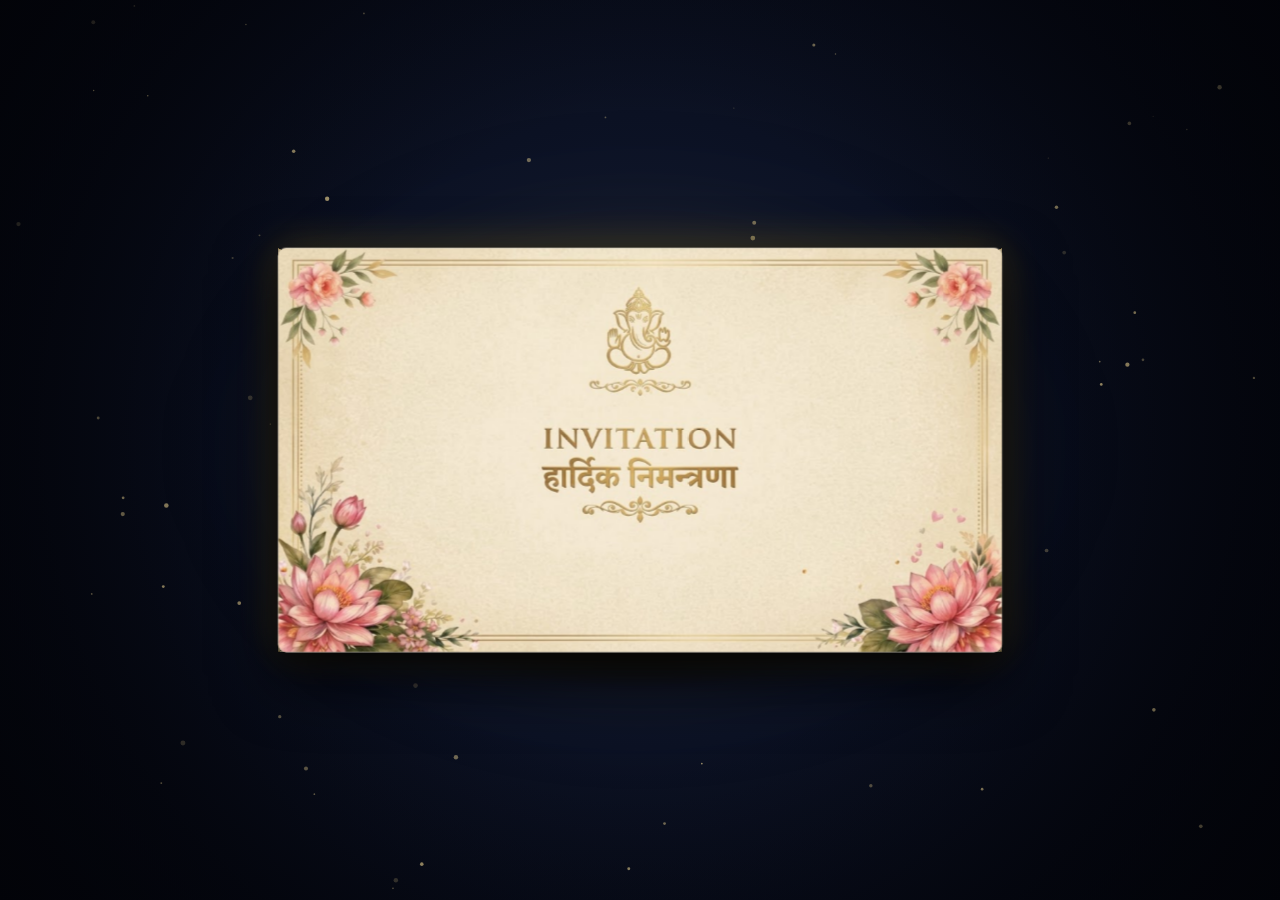
==== commit 845c13c2: "Party Invite" ====
--- a/index.html
+++ b/index.html
@@ -70,34 +70,34 @@
             <!-- Triangular Flap (clip-path animated to fold open — no 3D rotation) -->
             <div class="envelope-flap-wrap" id="envelope-flap">
               <img src="assets/envelope-back.png" alt="Envelope Flap" class="envelope-asset-img" />
+            </div>
 
-              <!-- Metallic Ganesha Wax Seal -->
-              <div class="wax-seal" id="wax-seal" role="button" aria-label="Open 3D Invitation Envelope">
-                <div class="wax-glow-halo"></div>
-                <div class="wax-seal-body">
-                  <div class="wax-seal-rim">
-                    <svg viewBox="0 0 100 100" class="ganesha-seal-svg">
-                      <defs>
-                        <linearGradient id="ganeshaGold" x1="0%" y1="0%" x2="100%" y2="100%">
-                          <stop offset="0%" stop-color="#fff4c2" />
-                          <stop offset="35%" stop-color="#fae19c" />
-                          <stop offset="70%" stop-color="#d4af37" />
-                          <stop offset="100%" stop-color="#8a6114" />
-                        </linearGradient>
-                      </defs>
-                      <path d="M50 16 C45 16 42 20 42 24 C42 28 45 32 50 32 C55 32 58 28 58 24 C58 20 55 16 50 16 Z" fill="url(#ganeshaGold)" />
-                      <path d="M44 20 L50 8 L56 20 Z" fill="url(#ganeshaGold)" />
-                      <circle cx="50" cy="7" r="1.5" fill="#fff5cc" />
-                      <path d="M42 22 C34 22 28 26 28 32 C28 38 34 42 41 42" stroke="url(#ganeshaGold)" stroke-width="2.2" fill="none" stroke-linecap="round" />
-                      <path d="M58 22 C66 22 72 26 72 32 C72 38 66 42 59 42" stroke="url(#ganeshaGold)" stroke-width="2.2" fill="none" stroke-linecap="round" />
-                      <path d="M47 30 C47 36 49 44 49 52 C49 62 44 68 38 68 C34 68 32 64 34 61 C36 58 40 60 41 62" stroke="url(#ganeshaGold)" stroke-width="3" fill="none" stroke-linecap="round" />
-                      <circle cx="62" cy="58" r="4.5" fill="url(#ganeshaGold)" />
-                      <path d="M45 42 L39 44" stroke="url(#ganeshaGold)" stroke-width="2.2" stroke-linecap="round" />
-                      <path d="M50 18 L50 25" stroke="#fff4c2" stroke-width="1.8" stroke-linecap="round" />
-                      <circle cx="50" cy="26.5" r="1.2" fill="#d4af37" />
-                      <path d="M36 78 C42 74 58 74 64 78 C58 84 42 84 36 78 Z" fill="url(#ganeshaGold)" opacity="0.85" />
-                    </svg>
-                  </div>
+            <!-- Metallic Ganesha Wax Seal (outside flap-wrap so clip-path doesn't cut it) -->
+            <div class="wax-seal" id="wax-seal" role="button" aria-label="Open 3D Invitation Envelope">
+              <div class="wax-glow-halo"></div>
+              <div class="wax-seal-body">
+                <div class="wax-seal-rim">
+                  <svg viewBox="0 0 100 100" class="ganesha-seal-svg">
+                    <defs>
+                      <linearGradient id="ganeshaGold" x1="0%" y1="0%" x2="100%" y2="100%">
+                        <stop offset="0%" stop-color="#fff4c2" />
+                        <stop offset="35%" stop-color="#fae19c" />
+                        <stop offset="70%" stop-color="#d4af37" />
+                        <stop offset="100%" stop-color="#8a6114" />
+                      </linearGradient>
+                    </defs>
+                    <path d="M50 16 C45 16 42 20 42 24 C42 28 45 32 50 32 C55 32 58 28 58 24 C58 20 55 16 50 16 Z" fill="url(#ganeshaGold)" />
+                    <path d="M44 20 L50 8 L56 20 Z" fill="url(#ganeshaGold)" />
+                    <circle cx="50" cy="7" r="1.5" fill="#fff5cc" />
+                    <path d="M42 22 C34 22 28 26 28 32 C28 38 34 42 41 42" stroke="url(#ganeshaGold)" stroke-width="2.2" fill="none" stroke-linecap="round" />
+                    <path d="M58 22 C66 22 72 26 72 32 C72 38 66 42 59 42" stroke="url(#ganeshaGold)" stroke-width="2.2" fill="none" stroke-linecap="round" />
+                    <path d="M47 30 C47 36 49 44 49 52 C49 62 44 68 38 68 C34 68 32 64 34 61 C36 58 40 60 41 62" stroke="url(#ganeshaGold)" stroke-width="3" fill="none" stroke-linecap="round" />
+                    <circle cx="62" cy="58" r="4.5" fill="url(#ganeshaGold)" />
+                    <path d="M45 42 L39 44" stroke="url(#ganeshaGold)" stroke-width="2.2" stroke-linecap="round" />
+                    <path d="M50 18 L50 25" stroke="#fff4c2" stroke-width="1.8" stroke-linecap="round" />
+                    <circle cx="50" cy="26.5" r="1.2" fill="#d4af37" />
+                    <path d="M36 78 C42 74 58 74 64 78 C58 84 42 84 36 78 Z" fill="url(#ganeshaGold)" opacity="0.85" />
+                  </svg>
                 </div>
               </div>
             </div>
@@ -115,7 +115,7 @@
               <div class="card-shimmer-sheen"></div>
 
               <!-- Clickable Venue Hotspot: Opens Google Maps link directly -->
-              <a href="https://maps.app.goo.gl/5cLbY6xXjAzk1YE78" 
+              <a href="https://maps.app.goo.gl/8sQeNH2fCRxN4Krw5" 
                  target="_blank" 
                  rel="noopener noreferrer" 
                  class="venue-location-link" 
@@ -142,7 +142,7 @@
           <img src="assets/inner-card.png" alt="Manish &amp; Sudha Wedding Card Full Resolution" class="lightbox-card-img" />
           <div class="card-shimmer-sheen"></div>
           <!-- Clickable Venue Hotspot in Lightbox Zoom: Opens Google Maps link directly -->
-          <a href="https://maps.app.goo.gl/5cLbY6xXjAzk1YE78" 
+          <a href="https://maps.app.goo.gl/8sQeNH2fCRxN4Krw5" 
              target="_blank" 
              rel="noopener noreferrer" 
              class="venue-location-link" 
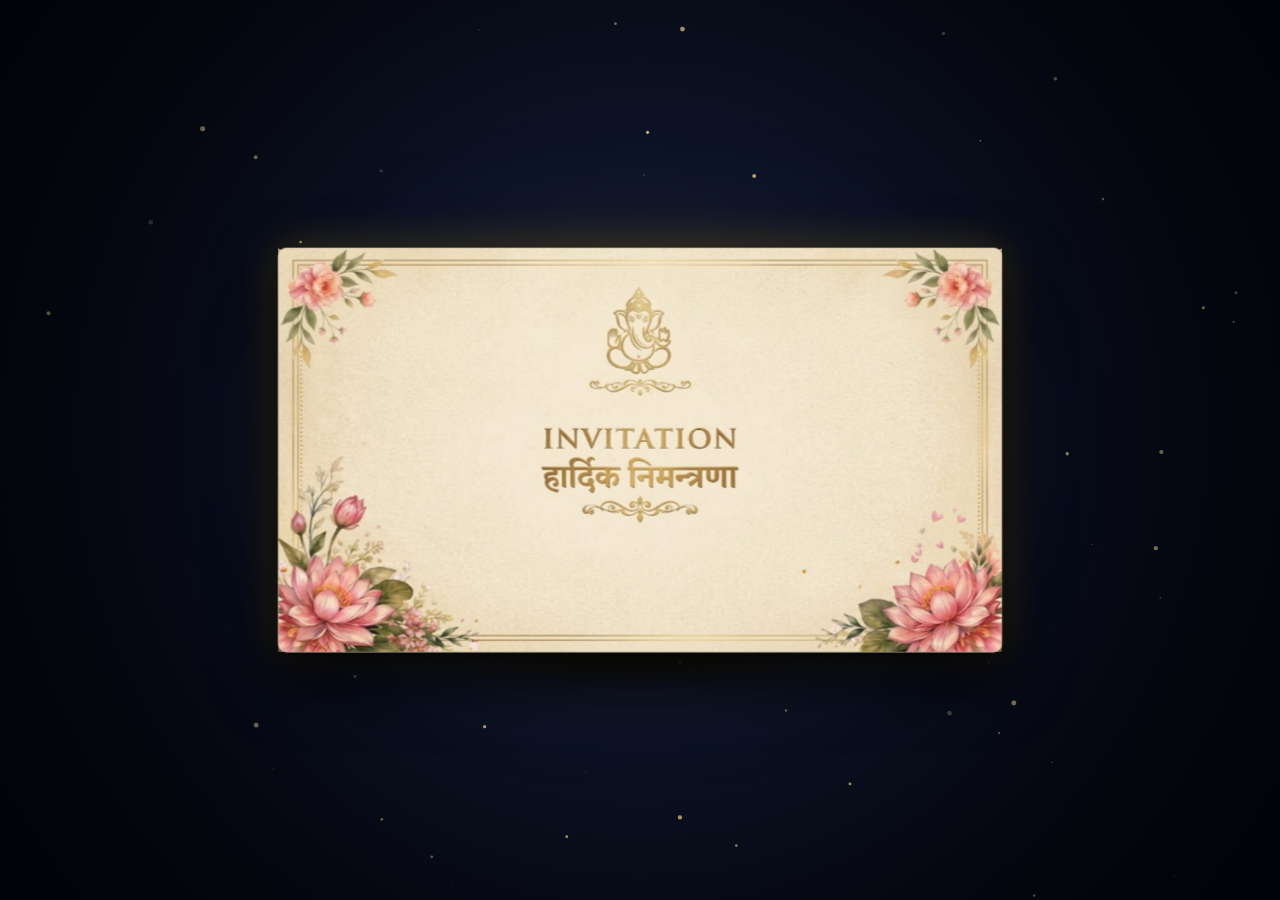
==== commit 32553114: "Card Line Fixed" ====
--- a/index.html
+++ b/index.html
@@ -3,7 +3,20 @@
 <head>
   <meta charset="UTF-8" />
   <meta name="viewport" content="width=device-width, initial-scale=1.0, maximum-scale=1.0, user-scalable=no" />
-  <title>Manish &amp; Sudha Wedding Invitation </title>
+  <title>Manish &amp; Sudha Reception Invite</title>
+
+  <!-- Open Graph (WhatsApp, Facebook, Messenger, Telegram, LinkedIn) -->
+  <meta property="og:type"        content="website" />
+  <meta property="og:title"       content="Manish &amp; Sudha Reception Invite" />
+  <meta property="og:description" content="Cordially invite you to celebrate their Reception on 13 October 2026 · D.B Venue, Chandragiri, Bagmati" />
+  <meta property="og:image"       content="assets/inner-card.png" />
+
+  <!-- Twitter / X Card -->
+  <meta name="twitter:card"        content="summary_large_image" />
+  <meta name="twitter:title"       content="Manish &amp; Sudha Reception Invite" />
+  <meta name="twitter:description" content="Cordially invite you to celebrate their Reception on 13 October 2026 · D.B Venue, Chandragiri, Bagmati" />
+  <meta name="twitter:image"       content="assets/inner-card.png" />
+
   <link rel="stylesheet" href="css/style.css" />
   <!-- Google Fonts for Vedic Serif & Devanagari Elegance -->
   <link rel="preconnect" href="https://fonts.googleapis.com">
--- a/css/style.css
+++ b/css/style.css
@@ -447,6 +447,8 @@
   z-index: 10;
   cursor: pointer;
   pointer-events: auto;
+  backface-visibility: hidden;
+  -webkit-backface-visibility: hidden;
   transition: transform 0.25s cubic-bezier(0.16, 1, 0.3, 1), filter 0.25s ease;
 }
 
@@ -513,35 +515,38 @@
   z-index: 25;
   transform: rotateY(180deg) translateZ(0px);
   transform-style: preserve-3d;
-  opacity: 0;
+  display: none;
   pointer-events: none;
   transition: box-shadow 0.3s ease;
 }
 
 .inner-card-3d.active {
+  display: block;
   pointer-events: auto;
   cursor: zoom-in;
   z-index: 30;
+  visibility: visible;
+}
+
+.portrait-card-container {
+  position: relative;
+  width: 100%;
+  height: 100%;
+  aspect-ratio: 602 / 1024;
+  border-radius: 12px;
+  overflow: hidden;
+  box-shadow: none;
+  border: none;
+  background: #fbf7ee;
 }
 
 .inner-card-3d.active .portrait-card-container {
-  box-shadow: 
+  box-shadow:
     0 30px 70px rgba(0, 0, 0, 0.95),
     0 0 35px rgba(212, 175, 55, 0.5),
     0 0 12px rgba(255, 246, 214, 0.25);
+  border: 2px solid rgba(212, 175, 55, 0.65);
   transition: box-shadow 0.6s ease;
-}
-
-.portrait-card-container {
-  position: relative;
-  width: 100%;
-  height: 100%;
-  aspect-ratio: 602 / 1024;
-  border-radius: 12px;
-  overflow: hidden;
-  box-shadow: 0 20px 50px rgba(0, 0, 0, 0.9), 0 0 25px rgba(212, 175, 55, 0.4);
-  border: 2px solid rgba(212, 175, 55, 0.65);
-  background: #fbf7ee;
 }
 
 .portrait-card-img {
